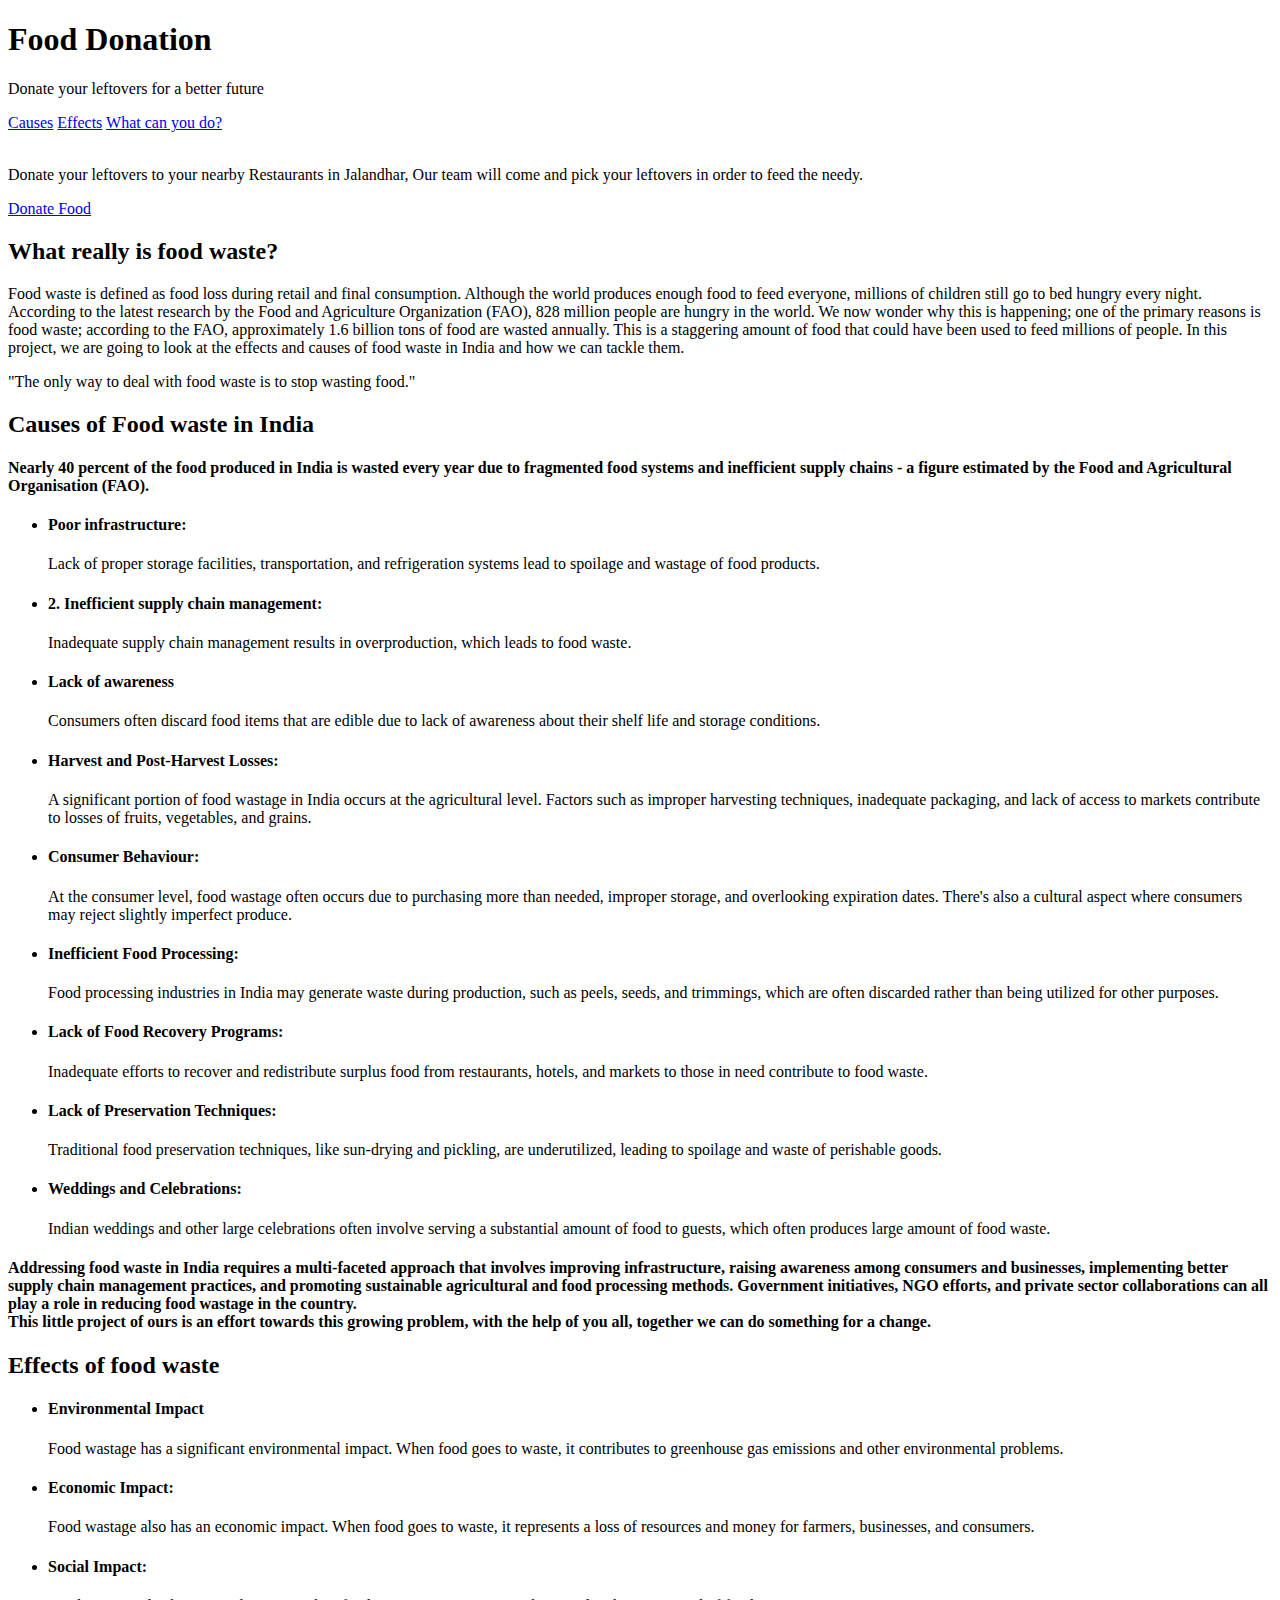
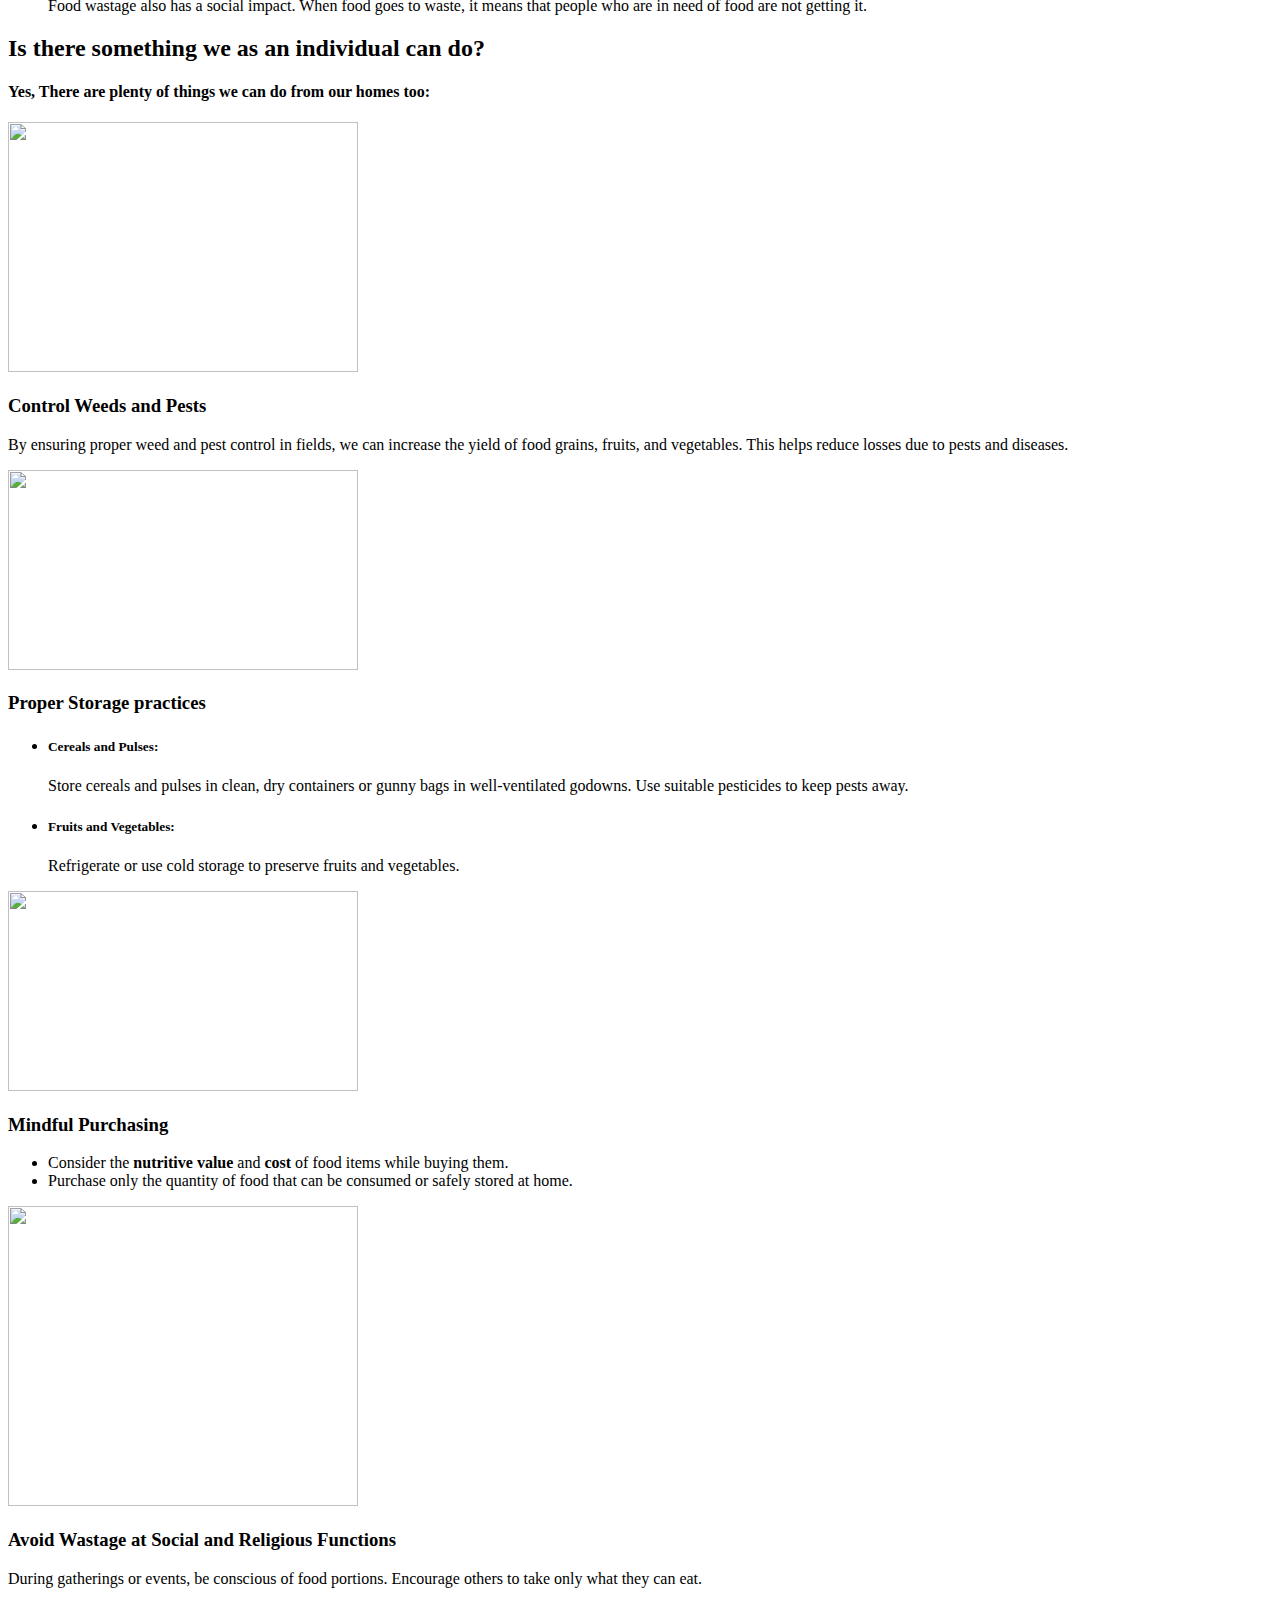
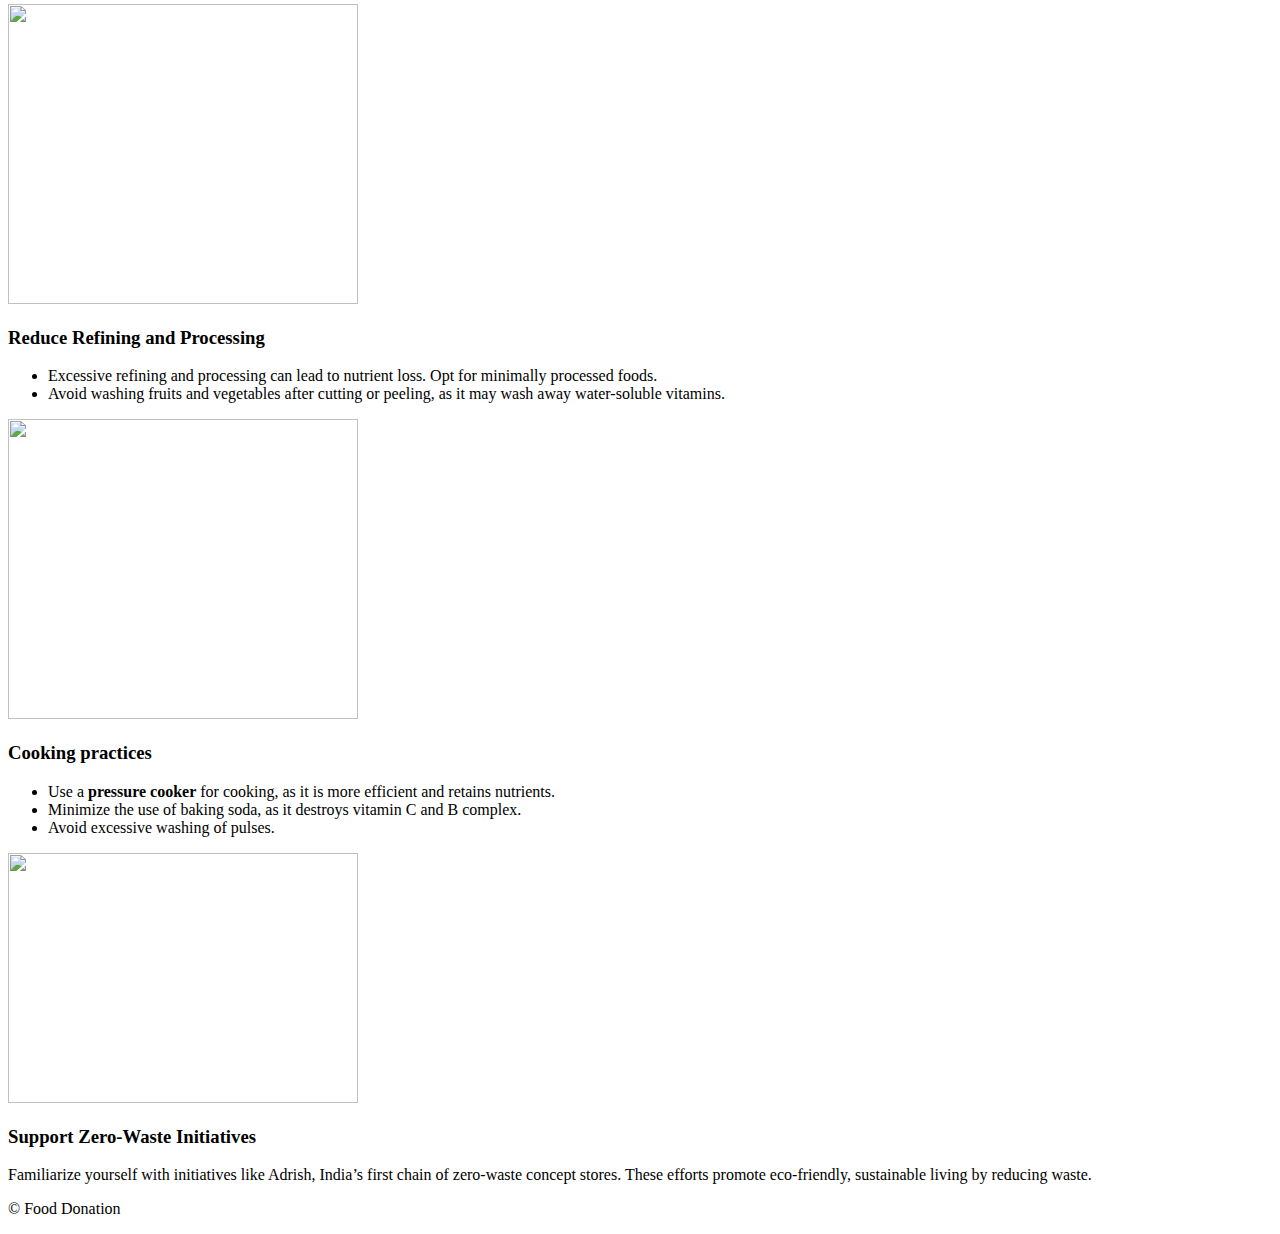
==== index.html @ 1f2eb86e "Create index.html" ====
<!DOCTYPE html>
<html>
<head>
    <title>Food Donation</title>
    <link rel="stylesheet" type="text/css" href="style2.css">
    <div class="abc">
        <header>
        <h1>Food Donation</h1>
        <p class="titlemain">Donate your leftovers for a better future</p>
        <nav id="mainnav">
            <a href="#tit" onclick="scrollToSection('tit')">Causes</a>
            <a href="#effects" onclick="scrollToSection('effects')">Effects</a>
            <a href="#prevention" onclick="scrollToSection('prevention')">What can you do?</a>
          </nav>
    </header></div>
</head>
<body>
    
    
    <div class="container">
        <!-- <img class="food-waste-image" src="Waste-food_bg.jpg" alt="Food Waste"> -->
        
        <p><br>Donate your leftovers to your nearby Restaurants in Jalandhar, Our team will come and pick your leftovers in order to feed the needy.</p>

        <div class="button"><a href="restaurants.html" class="cta-button" >Donate Food</a></div>
        <h2 class="tit">What really is food waste?</h2>
        <section id="s1">Food waste is defined as food loss during retail and final consumption. Although the world produces enough food to feed everyone, millions of children still go to bed hungry every night. According to the latest research by the Food and Agriculture Organization (FAO), 828 million people are hungry in the world. We now wonder why this is happening; one of the primary reasons is food waste; according to the FAO, approximately 1.6 billion tons of food are wasted annually. This is a staggering amount of food that could have been used to feed millions of people. In this project, we are going to look at the effects and causes of food waste in India and how we can tackle them.</section>
        <p class="quote">"The only way to deal with food waste is to stop wasting food."</p>
        <h2 id="tit">Causes of Food waste in India</h2>
        <h4>    Nearly 40 percent of the food produced in India is wasted every year due to fragmented food systems and inefficient supply chains - a figure estimated by the Food and Agricultural Organisation (FAO).</h4>
        <section>
            <ul id="s1">
                <li><h4>Poor infrastructure:</h4>Lack of proper storage facilities, transportation, and refrigeration systems lead to spoilage and wastage of food products.</li>
                <li><h4>2.	Inefficient supply chain management:</h4>Inadequate supply chain management results in overproduction, which leads to food waste.</li>
                <li><h4>Lack of awareness</h4>Consumers often discard food items that are edible due to lack of awareness about their shelf life and storage conditions.</li>
                <li><h4>Harvest and Post-Harvest Losses:</h4>A significant portion of food wastage in India occurs at the agricultural level. Factors such as improper harvesting techniques, inadequate packaging, and lack of access to markets contribute to losses of fruits, vegetables, and grains.</li>
                <li><h4>Consumer Behaviour:</h4>At the consumer level, food wastage often occurs due to purchasing more than needed, improper storage, and overlooking expiration dates. There's also a cultural aspect where consumers may reject slightly imperfect produce.</li>
                <li><h4>Inefficient Food Processing:</h4>Food processing industries in India may generate waste during production, such as peels, seeds, and trimmings, which are often discarded rather than being utilized for other purposes.</li>
                <li><h4>Lack of Food Recovery Programs:</h4>Inadequate efforts to recover and redistribute surplus food from restaurants, hotels, and markets to those in need contribute to food waste.</li>
                <li><h4>Lack of Preservation Techniques:</h4>Traditional food preservation techniques, like sun-drying and pickling, are underutilized, leading to spoilage and waste of perishable goods.</li>
                <li><h4>Weddings and Celebrations:</h4>Indian weddings and other large celebrations often involve serving a substantial amount of food to guests, which often produces large amount of food waste.</li>
            </ul>
            
        </section>
        <h4>Addressing food waste in India requires a multi-faceted approach that involves improving infrastructure, raising awareness among consumers and businesses, implementing better supply chain management practices, and promoting sustainable agricultural and food processing methods. Government initiatives, NGO efforts, and private sector collaborations can all play a role in reducing food wastage in the country.
        <br>This little project of  ours is an effort towards this growing problem, with the help of you all, together we can do something for a change.
        </h4>
        <h2 id="effects">Effects of food waste</h2>
        <ul id="s1">
            <li><h4>Environmental Impact</h4>Food wastage has a significant environmental impact. When food goes to waste, it contributes to greenhouse gas emissions and other environmental problems.</li>
            <li><h4>Economic Impact:</h4>Food wastage also has an economic impact. When food goes to waste, it represents a loss of resources and money for farmers, businesses, and consumers.</li>
            <li><h4>Social Impact:</h4>Food wastage also has a social impact. When food goes to waste, it means that people who are in need of food are not getting it.</li>
        </ul>
        <h2 id="prevention">Is there something we as an individual can do?</h2>
        <h4>Yes, There are plenty of things we can do from our homes too:</h4>
        <section id="s1">
            <img id="i1" src="pest-control.jpg" width="350" height="250"><br>
            <h3>Control Weeds and Pests</h3> 
            <p class="p4">By ensuring proper weed and pest control in fields, we can increase the yield of food grains, fruits, and vegetables. This helps reduce losses due to pests and diseases.</p>
        </section>
        <section id="s1">
            <img id="i1" src="foodstorage.webp" width="350" height="200"><br>
            <h3>Proper Storage practices</h3> 
            <ul>
                <li><h5>Cereals and Pulses:</h5>Store cereals and pulses in clean, dry containers or gunny bags in well-ventilated godowns. Use suitable pesticides to keep pests away.</li>
                <li><h5>Fruits and Vegetables:</h5>Refrigerate or use cold storage to preserve fruits and vegetables.</li></ul>
        </section>
        <section id="s1">
            <img id="i1" src="Mindful.png" width="350" height="200"><br>
            <h3>Mindful Purchasing</h3> 
            <ul>
                <li>Consider the <strong>nutritive value</strong> and <strong>cost</strong> of food items while buying them.</li>
                <li>Purchase only the quantity of food that can be consumed or safely stored at home.</li>
            </ul></li>
        </section>
        <section id="s1">
            <img id="i1" src="marriagefood.png" width="350" height="300"><br>
            <h3>Avoid Wastage at Social and Religious Functions</h3> 
            <p class="p4">During gatherings or events, be conscious of food portions. Encourage others to take only what they can eat.</p>
        </section>
        <section id="s1">
            <img id="i1" src="processedfood.png" width="350" height="300"><br>
            <h3>Reduce Refining and Processing</h3> 
            <ul>
                <li>Excessive refining and processing can lead to nutrient loss. Opt for minimally processed foods.</li>
                <li>Avoid washing fruits and vegetables after cutting or peeling, as it may wash away water-soluble vitamins.</li>
            </ul></li>
        </section>
        <section id="s1">
            <img id="i1" src="pressurecooker.png" width="350" height="300"><br>
            <h3>Cooking practices</h3> 
            <ul>
                <li>Use a <strong>pressure cooker</strong> for cooking, as it is more efficient and retains nutrients.</li>
                <li>Minimize the use of baking soda, as it destroys vitamin C and B complex.</li>
                <li>Avoid excessive washing of pulses.</li>
            </ul></li>
        </section>
        <section id="s1">
            <img id="i1" src="adrish.jpg" width="350" height="250"><br>
            <h3>Support Zero-Waste Initiatives</h3> 
            <p class="p4">Familiarize yourself with initiatives like Adrish, India’s first chain of zero-waste concept stores. These efforts promote eco-friendly, sustainable living by reducing waste.</p>
        </section>
    </div>
    <footer>
        <p>&copy; Food Donation</p>
    </footer>
    
</body>
</html>
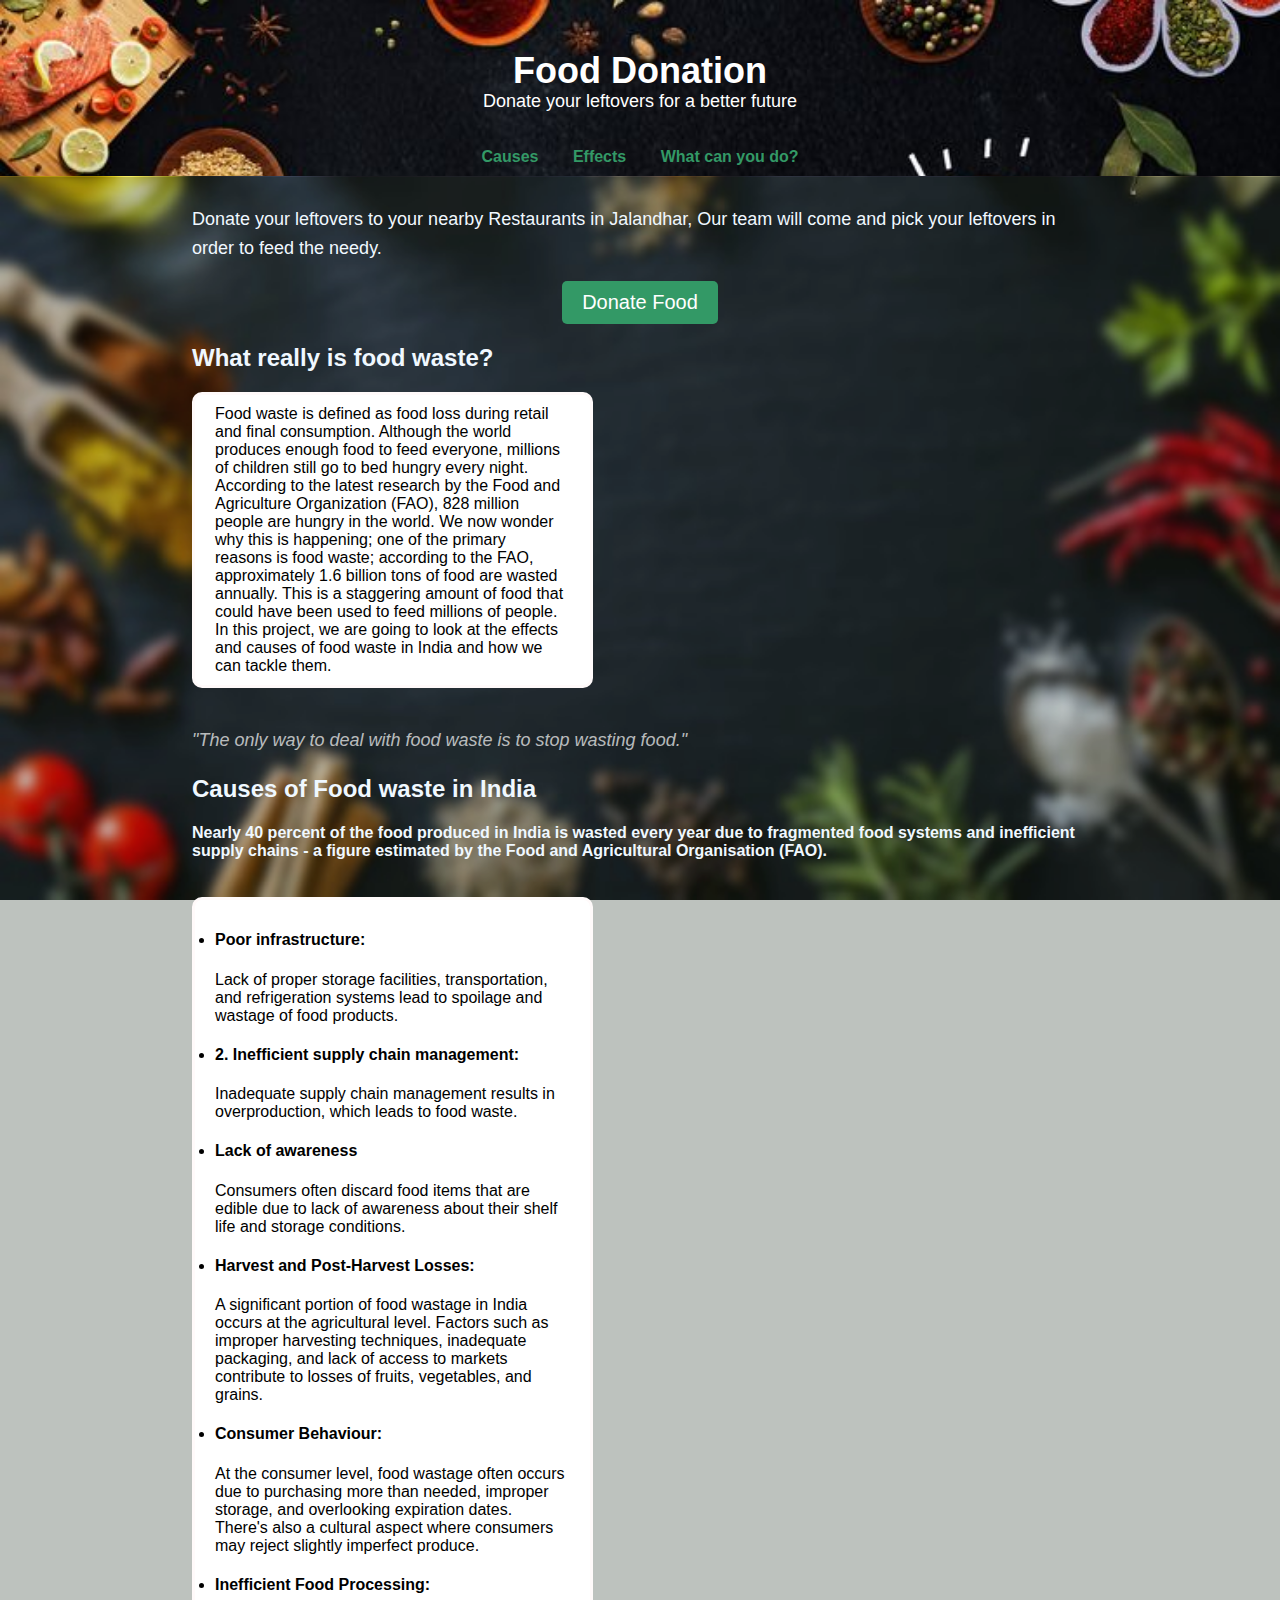
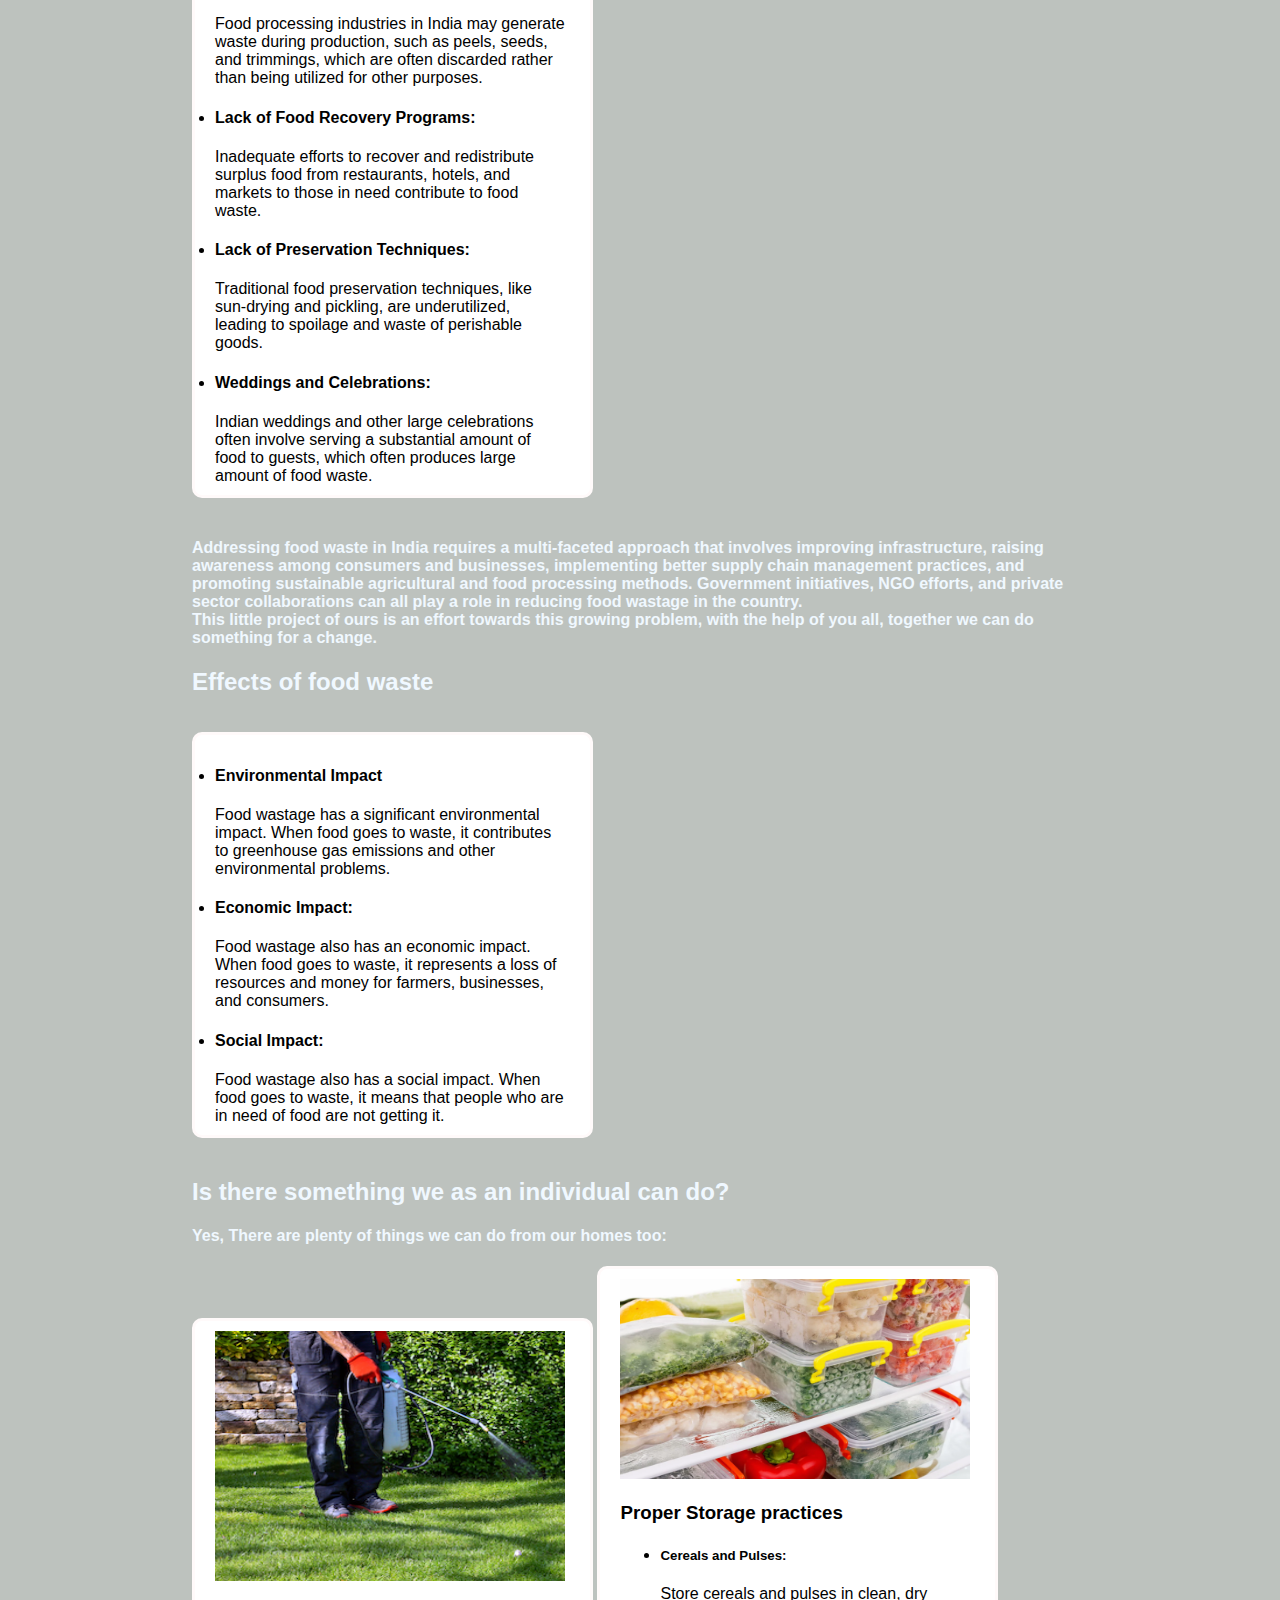
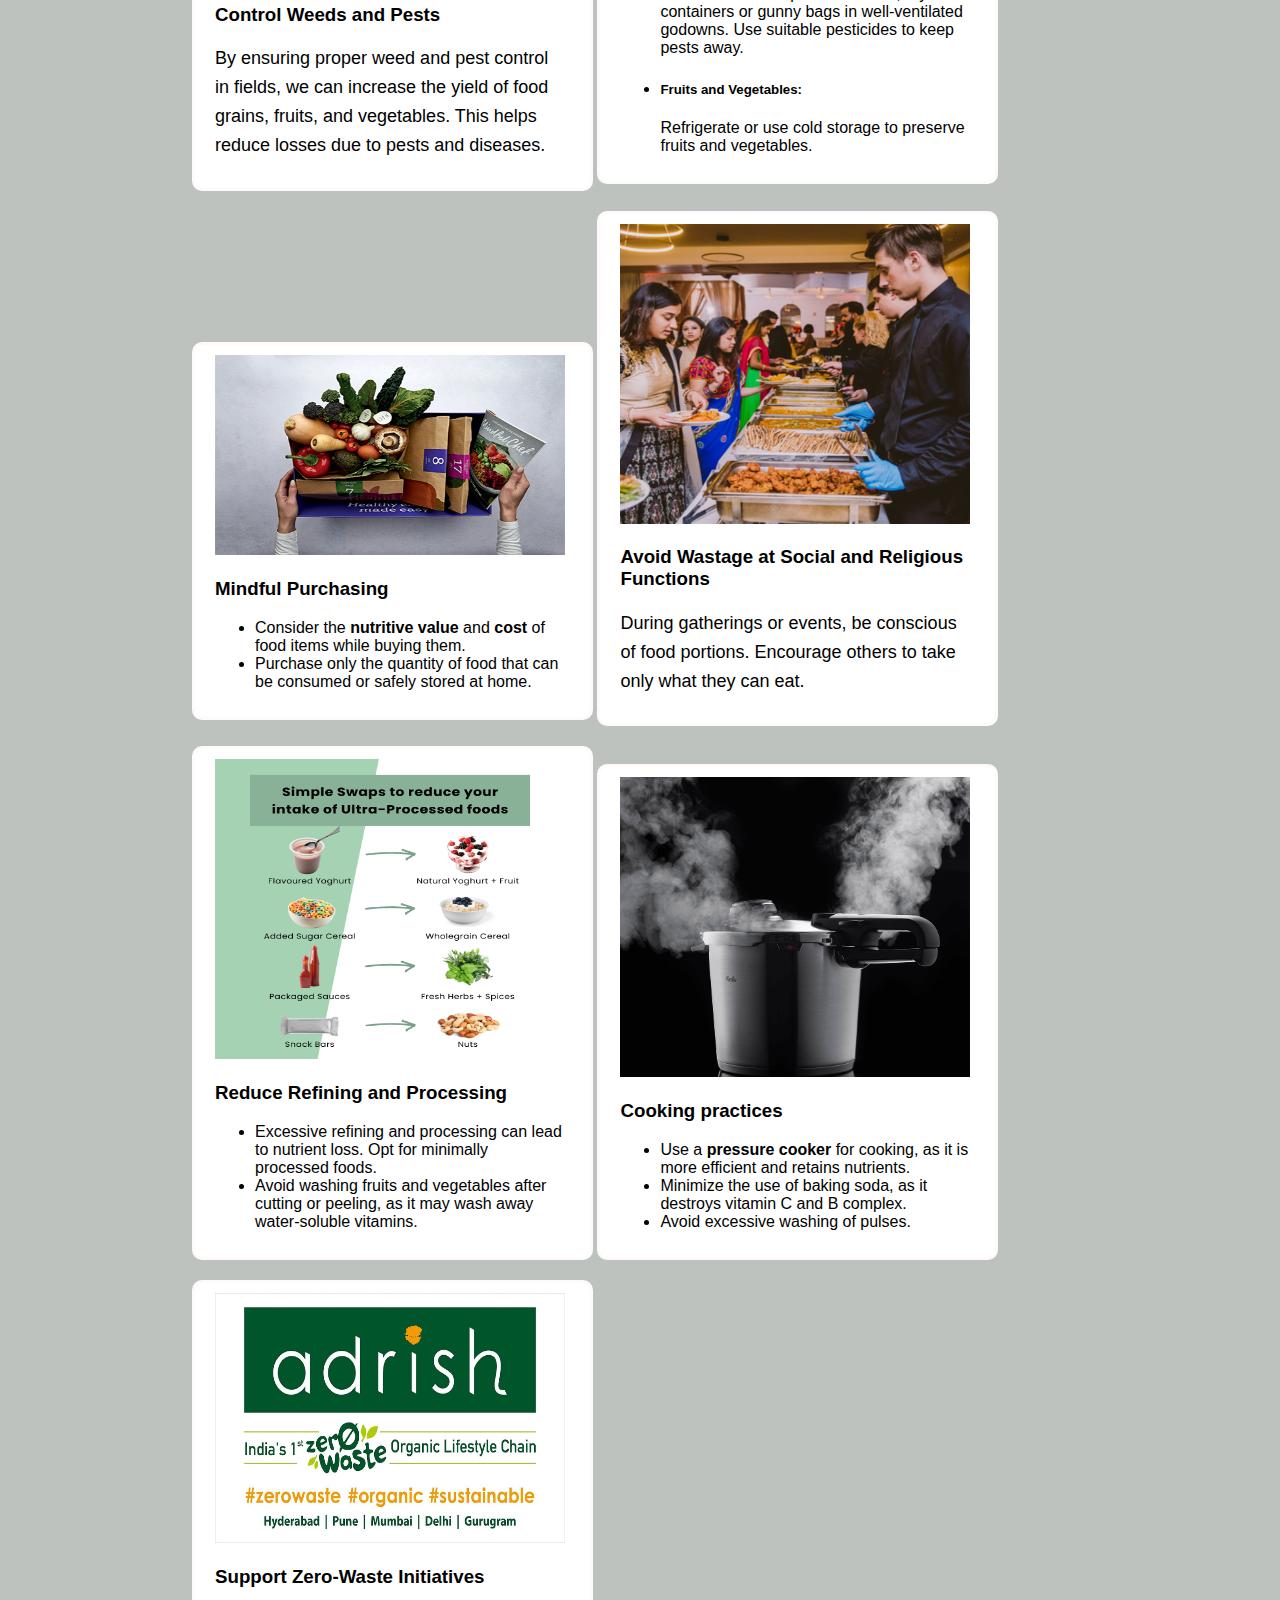
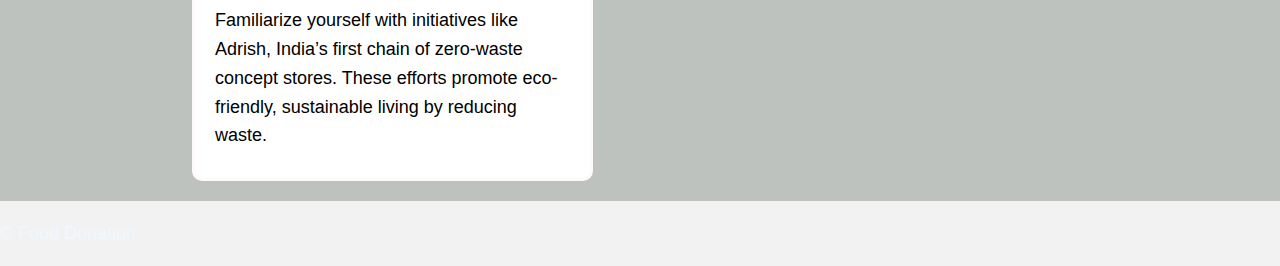
==== commit 329ead4c: "Add files via upload" ====
--- a/index.html
+++ b/index.html
@@ -1,109 +1,109 @@
-<!DOCTYPE html>
-<html>
-<head>
-    <title>Food Donation</title>
-    <link rel="stylesheet" type="text/css" href="style2.css">
-    <div class="abc">
-        <header>
-        <h1>Food Donation</h1>
-        <p class="titlemain">Donate your leftovers for a better future</p>
-        <nav id="mainnav">
-            <a href="#tit" onclick="scrollToSection('tit')">Causes</a>
-            <a href="#effects" onclick="scrollToSection('effects')">Effects</a>
-            <a href="#prevention" onclick="scrollToSection('prevention')">What can you do?</a>
-          </nav>
-    </header></div>
-</head>
-<body>
-    
-    
-    <div class="container">
-        <!-- <img class="food-waste-image" src="Waste-food_bg.jpg" alt="Food Waste"> -->
-        
-        <p><br>Donate your leftovers to your nearby Restaurants in Jalandhar, Our team will come and pick your leftovers in order to feed the needy.</p>
-
-        <div class="button"><a href="restaurants.html" class="cta-button" >Donate Food</a></div>
-        <h2 class="tit">What really is food waste?</h2>
-        <section id="s1">Food waste is defined as food loss during retail and final consumption. Although the world produces enough food to feed everyone, millions of children still go to bed hungry every night. According to the latest research by the Food and Agriculture Organization (FAO), 828 million people are hungry in the world. We now wonder why this is happening; one of the primary reasons is food waste; according to the FAO, approximately 1.6 billion tons of food are wasted annually. This is a staggering amount of food that could have been used to feed millions of people. In this project, we are going to look at the effects and causes of food waste in India and how we can tackle them.</section>
-        <p class="quote">"The only way to deal with food waste is to stop wasting food."</p>
-        <h2 id="tit">Causes of Food waste in India</h2>
-        <h4>    Nearly 40 percent of the food produced in India is wasted every year due to fragmented food systems and inefficient supply chains - a figure estimated by the Food and Agricultural Organisation (FAO).</h4>
-        <section>
-            <ul id="s1">
-                <li><h4>Poor infrastructure:</h4>Lack of proper storage facilities, transportation, and refrigeration systems lead to spoilage and wastage of food products.</li>
-                <li><h4>2.	Inefficient supply chain management:</h4>Inadequate supply chain management results in overproduction, which leads to food waste.</li>
-                <li><h4>Lack of awareness</h4>Consumers often discard food items that are edible due to lack of awareness about their shelf life and storage conditions.</li>
-                <li><h4>Harvest and Post-Harvest Losses:</h4>A significant portion of food wastage in India occurs at the agricultural level. Factors such as improper harvesting techniques, inadequate packaging, and lack of access to markets contribute to losses of fruits, vegetables, and grains.</li>
-                <li><h4>Consumer Behaviour:</h4>At the consumer level, food wastage often occurs due to purchasing more than needed, improper storage, and overlooking expiration dates. There's also a cultural aspect where consumers may reject slightly imperfect produce.</li>
-                <li><h4>Inefficient Food Processing:</h4>Food processing industries in India may generate waste during production, such as peels, seeds, and trimmings, which are often discarded rather than being utilized for other purposes.</li>
-                <li><h4>Lack of Food Recovery Programs:</h4>Inadequate efforts to recover and redistribute surplus food from restaurants, hotels, and markets to those in need contribute to food waste.</li>
-                <li><h4>Lack of Preservation Techniques:</h4>Traditional food preservation techniques, like sun-drying and pickling, are underutilized, leading to spoilage and waste of perishable goods.</li>
-                <li><h4>Weddings and Celebrations:</h4>Indian weddings and other large celebrations often involve serving a substantial amount of food to guests, which often produces large amount of food waste.</li>
-            </ul>
-            
-        </section>
-        <h4>Addressing food waste in India requires a multi-faceted approach that involves improving infrastructure, raising awareness among consumers and businesses, implementing better supply chain management practices, and promoting sustainable agricultural and food processing methods. Government initiatives, NGO efforts, and private sector collaborations can all play a role in reducing food wastage in the country.
-        <br>This little project of  ours is an effort towards this growing problem, with the help of you all, together we can do something for a change.
-        </h4>
-        <h2 id="effects">Effects of food waste</h2>
-        <ul id="s1">
-            <li><h4>Environmental Impact</h4>Food wastage has a significant environmental impact. When food goes to waste, it contributes to greenhouse gas emissions and other environmental problems.</li>
-            <li><h4>Economic Impact:</h4>Food wastage also has an economic impact. When food goes to waste, it represents a loss of resources and money for farmers, businesses, and consumers.</li>
-            <li><h4>Social Impact:</h4>Food wastage also has a social impact. When food goes to waste, it means that people who are in need of food are not getting it.</li>
-        </ul>
-        <h2 id="prevention">Is there something we as an individual can do?</h2>
-        <h4>Yes, There are plenty of things we can do from our homes too:</h4>
-        <section id="s1">
-            <img id="i1" src="pest-control.jpg" width="350" height="250"><br>
-            <h3>Control Weeds and Pests</h3> 
-            <p class="p4">By ensuring proper weed and pest control in fields, we can increase the yield of food grains, fruits, and vegetables. This helps reduce losses due to pests and diseases.</p>
-        </section>
-        <section id="s1">
-            <img id="i1" src="foodstorage.webp" width="350" height="200"><br>
-            <h3>Proper Storage practices</h3> 
-            <ul>
-                <li><h5>Cereals and Pulses:</h5>Store cereals and pulses in clean, dry containers or gunny bags in well-ventilated godowns. Use suitable pesticides to keep pests away.</li>
-                <li><h5>Fruits and Vegetables:</h5>Refrigerate or use cold storage to preserve fruits and vegetables.</li></ul>
-        </section>
-        <section id="s1">
-            <img id="i1" src="Mindful.png" width="350" height="200"><br>
-            <h3>Mindful Purchasing</h3> 
-            <ul>
-                <li>Consider the <strong>nutritive value</strong> and <strong>cost</strong> of food items while buying them.</li>
-                <li>Purchase only the quantity of food that can be consumed or safely stored at home.</li>
-            </ul></li>
-        </section>
-        <section id="s1">
-            <img id="i1" src="marriagefood.png" width="350" height="300"><br>
-            <h3>Avoid Wastage at Social and Religious Functions</h3> 
-            <p class="p4">During gatherings or events, be conscious of food portions. Encourage others to take only what they can eat.</p>
-        </section>
-        <section id="s1">
-            <img id="i1" src="processedfood.png" width="350" height="300"><br>
-            <h3>Reduce Refining and Processing</h3> 
-            <ul>
-                <li>Excessive refining and processing can lead to nutrient loss. Opt for minimally processed foods.</li>
-                <li>Avoid washing fruits and vegetables after cutting or peeling, as it may wash away water-soluble vitamins.</li>
-            </ul></li>
-        </section>
-        <section id="s1">
-            <img id="i1" src="pressurecooker.png" width="350" height="300"><br>
-            <h3>Cooking practices</h3> 
-            <ul>
-                <li>Use a <strong>pressure cooker</strong> for cooking, as it is more efficient and retains nutrients.</li>
-                <li>Minimize the use of baking soda, as it destroys vitamin C and B complex.</li>
-                <li>Avoid excessive washing of pulses.</li>
-            </ul></li>
-        </section>
-        <section id="s1">
-            <img id="i1" src="adrish.jpg" width="350" height="250"><br>
-            <h3>Support Zero-Waste Initiatives</h3> 
-            <p class="p4">Familiarize yourself with initiatives like Adrish, India’s first chain of zero-waste concept stores. These efforts promote eco-friendly, sustainable living by reducing waste.</p>
-        </section>
-    </div>
-    <footer>
-        <p>&copy; Food Donation</p>
-    </footer>
-    
-</body>
-</html>
+<!DOCTYPE html>
+<html>
+<head>
+    <title>Food Donation</title>
+    <link rel="stylesheet" type="text/css" href="style2.css">
+    <div class="abc">
+        <header>
+        <h1>Food Donation</h1>
+        <p class="titlemain">Donate your leftovers for a better future</p>
+        <nav id="mainnav">
+            <a href="#tit" onclick="scrollToSection('tit')">Causes</a>
+            <a href="#effects" onclick="scrollToSection('effects')">Effects</a>
+            <a href="#prevention" onclick="scrollToSection('prevention')">What can you do?</a>
+          </nav>
+    </header></div>
+</head>
+<body>
+    
+    
+    <div class="container">
+        <!-- <img class="food-waste-image" src="Waste-food_bg.jpg" alt="Food Waste"> -->
+        
+        <p><br>Donate your leftovers to your nearby Restaurants in Jalandhar, Our team will come and pick your leftovers in order to feed the needy.</p>
+
+        <div class="button"><a href="restaurants.html" class="cta-button" >Donate Food</a></div>
+        <h2 class="tit">What really is food waste?</h2>
+        <section id="s1">Food waste is defined as food loss during retail and final consumption. Although the world produces enough food to feed everyone, millions of children still go to bed hungry every night. According to the latest research by the Food and Agriculture Organization (FAO), 828 million people are hungry in the world. We now wonder why this is happening; one of the primary reasons is food waste; according to the FAO, approximately 1.6 billion tons of food are wasted annually. This is a staggering amount of food that could have been used to feed millions of people. In this project, we are going to look at the effects and causes of food waste in India and how we can tackle them.</section>
+        <p class="quote">"The only way to deal with food waste is to stop wasting food."</p>
+        <h2 id="tit">Causes of Food waste in India</h2>
+        <h4>    Nearly 40 percent of the food produced in India is wasted every year due to fragmented food systems and inefficient supply chains - a figure estimated by the Food and Agricultural Organisation (FAO).</h4>
+        <section>
+            <ul id="s1">
+                <li><h4>Poor infrastructure:</h4>Lack of proper storage facilities, transportation, and refrigeration systems lead to spoilage and wastage of food products.</li>
+                <li><h4>2.	Inefficient supply chain management:</h4>Inadequate supply chain management results in overproduction, which leads to food waste.</li>
+                <li><h4>Lack of awareness</h4>Consumers often discard food items that are edible due to lack of awareness about their shelf life and storage conditions.</li>
+                <li><h4>Harvest and Post-Harvest Losses:</h4>A significant portion of food wastage in India occurs at the agricultural level. Factors such as improper harvesting techniques, inadequate packaging, and lack of access to markets contribute to losses of fruits, vegetables, and grains.</li>
+                <li><h4>Consumer Behaviour:</h4>At the consumer level, food wastage often occurs due to purchasing more than needed, improper storage, and overlooking expiration dates. There's also a cultural aspect where consumers may reject slightly imperfect produce.</li>
+                <li><h4>Inefficient Food Processing:</h4>Food processing industries in India may generate waste during production, such as peels, seeds, and trimmings, which are often discarded rather than being utilized for other purposes.</li>
+                <li><h4>Lack of Food Recovery Programs:</h4>Inadequate efforts to recover and redistribute surplus food from restaurants, hotels, and markets to those in need contribute to food waste.</li>
+                <li><h4>Lack of Preservation Techniques:</h4>Traditional food preservation techniques, like sun-drying and pickling, are underutilized, leading to spoilage and waste of perishable goods.</li>
+                <li><h4>Weddings and Celebrations:</h4>Indian weddings and other large celebrations often involve serving a substantial amount of food to guests, which often produces large amount of food waste.</li>
+            </ul>
+            
+        </section>
+        <h4>Addressing food waste in India requires a multi-faceted approach that involves improving infrastructure, raising awareness among consumers and businesses, implementing better supply chain management practices, and promoting sustainable agricultural and food processing methods. Government initiatives, NGO efforts, and private sector collaborations can all play a role in reducing food wastage in the country.
+        <br>This little project of  ours is an effort towards this growing problem, with the help of you all, together we can do something for a change.
+        </h4>
+        <h2 id="effects">Effects of food waste</h2>
+        <ul id="s1">
+            <li><h4>Environmental Impact</h4>Food wastage has a significant environmental impact. When food goes to waste, it contributes to greenhouse gas emissions and other environmental problems.</li>
+            <li><h4>Economic Impact:</h4>Food wastage also has an economic impact. When food goes to waste, it represents a loss of resources and money for farmers, businesses, and consumers.</li>
+            <li><h4>Social Impact:</h4>Food wastage also has a social impact. When food goes to waste, it means that people who are in need of food are not getting it.</li>
+        </ul>
+        <h2 id="prevention">Is there something we as an individual can do?</h2>
+        <h4>Yes, There are plenty of things we can do from our homes too:</h4>
+        <section id="s1">
+            <img id="i1" src="pest-control.jpg" width="350" height="250"><br>
+            <h3>Control Weeds and Pests</h3> 
+            <p class="p4">By ensuring proper weed and pest control in fields, we can increase the yield of food grains, fruits, and vegetables. This helps reduce losses due to pests and diseases.</p>
+        </section>
+        <section id="s1">
+            <img id="i1" src="foodstorage.webp" width="350" height="200"><br>
+            <h3>Proper Storage practices</h3> 
+            <ul>
+                <li><h5>Cereals and Pulses:</h5>Store cereals and pulses in clean, dry containers or gunny bags in well-ventilated godowns. Use suitable pesticides to keep pests away.</li>
+                <li><h5>Fruits and Vegetables:</h5>Refrigerate or use cold storage to preserve fruits and vegetables.</li></ul>
+        </section>
+        <section id="s1">
+            <img id="i1" src="Mindful.png" width="350" height="200"><br>
+            <h3>Mindful Purchasing</h3> 
+            <ul>
+                <li>Consider the <strong>nutritive value</strong> and <strong>cost</strong> of food items while buying them.</li>
+                <li>Purchase only the quantity of food that can be consumed or safely stored at home.</li>
+            </ul></li>
+        </section>
+        <section id="s1">
+            <img id="i1" src="marriagefood.png" width="350" height="300"><br>
+            <h3>Avoid Wastage at Social and Religious Functions</h3> 
+            <p class="p4">During gatherings or events, be conscious of food portions. Encourage others to take only what they can eat.</p>
+        </section>
+        <section id="s1">
+            <img id="i1" src="processedfood.png" width="350" height="300"><br>
+            <h3>Reduce Refining and Processing</h3> 
+            <ul>
+                <li>Excessive refining and processing can lead to nutrient loss. Opt for minimally processed foods.</li>
+                <li>Avoid washing fruits and vegetables after cutting or peeling, as it may wash away water-soluble vitamins.</li>
+            </ul></li>
+        </section>
+        <section id="s1">
+            <img id="i1" src="pressurecooker.png" width="350" height="300"><br>
+            <h3>Cooking practices</h3> 
+            <ul>
+                <li>Use a <strong>pressure cooker</strong> for cooking, as it is more efficient and retains nutrients.</li>
+                <li>Minimize the use of baking soda, as it destroys vitamin C and B complex.</li>
+                <li>Avoid excessive washing of pulses.</li>
+            </ul></li>
+        </section>
+        <section id="s1">
+            <img id="i1" src="adrish.jpg" width="350" height="250"><br>
+            <h3>Support Zero-Waste Initiatives</h3> 
+            <p class="p4">Familiarize yourself with initiatives like Adrish, India’s first chain of zero-waste concept stores. These efforts promote eco-friendly, sustainable living by reducing waste.</p>
+        </section>
+    </div>
+    <footer>
+        <p>&copy; Food Donation</p>
+    </footer>
+    
+</body>
+</html>
--- a/style2.css
+++ b/style2.css
@@ -0,0 +1,106 @@
+body {
+  font-family: Arial, sans-serif;
+  color: aliceblue;
+  background-color: #f2f2f2;
+  margin: 0;
+  padding: 0; 
+  
+
+}
+header {
+  /* background-color: #339966; */
+  background-image: url(food_banner.jpg);
+  background-repeat: no-repeat;
+  background-size: cover;
+  color: #fff;
+  text-align: center;
+  padding: 10px;
+  margin-bottom: -1.1rem;
+}
+#mainnav a:hover{
+  color: antiquewhite;
+}
+  
+
+header h1 {
+  font-size: 36px;
+  padding-top: 1rem;
+  padding-bottom: 2rem;
+}
+p{
+  font-size: 18px;
+  line-height: 1.6;
+}
+.titlemain {
+  font-size: 18px;
+  line-height: 1.6;
+  margin-top: -3.8rem;
+  margin-bottom: 2rem;
+}
+
+.container {
+  margin: 0 auto;
+  padding-left: 12rem;
+  padding-right: 12rem;
+  background-color: rgba(5, 28, 11, 0.224);
+  
+  
+}
+
+
+.quote {
+  font-style: italic;
+  color: rgba(255, 255, 255, 0.7);
+}
+
+#tit {
+  font-family: 'Trebuchet MS', 'Lucida Sans Unicode', 'Lucida Grande', 'Lucida Sans', Arial, sans-serif;
+  font-size:x-large;
+}
+.cta-button {
+  background-color: #339966;
+  color: #fff;
+  padding: 10px 20px;
+  
+  text-align: center;
+  text-decoration: none;
+  display: inline-block;
+  font-size: 20px;
+  border-radius: 5px;
+  
+}
+.cta-button:hover{
+  background-color: #ff0000f6;
+}
+
+body{
+  background-image: url('Don\'t\ Miss\ Out!blur.jpg');
+  background-repeat: no-repeat;
+  background-attachment: fixed;
+  background-size: 100% 100%;
+}
+.container .button{
+  text-align: center;
+
+}
+#s1{
+  background: #fff;
+  border-radius: 10px;
+  border: 3px solid snow;
+  width: 350px;
+  padding-top: 10px;
+  padding-bottom: 10px;
+  padding-right: 25px;
+  padding-left: 20px;
+  display:inline-block;
+  color: black;
+  margin-bottom: 20px;
+}
+
+nav a {
+  margin: 0 15px;
+  text-decoration: none;
+  color:#339966;
+  font-weight: bold;
+  cursor: pointer;
+}